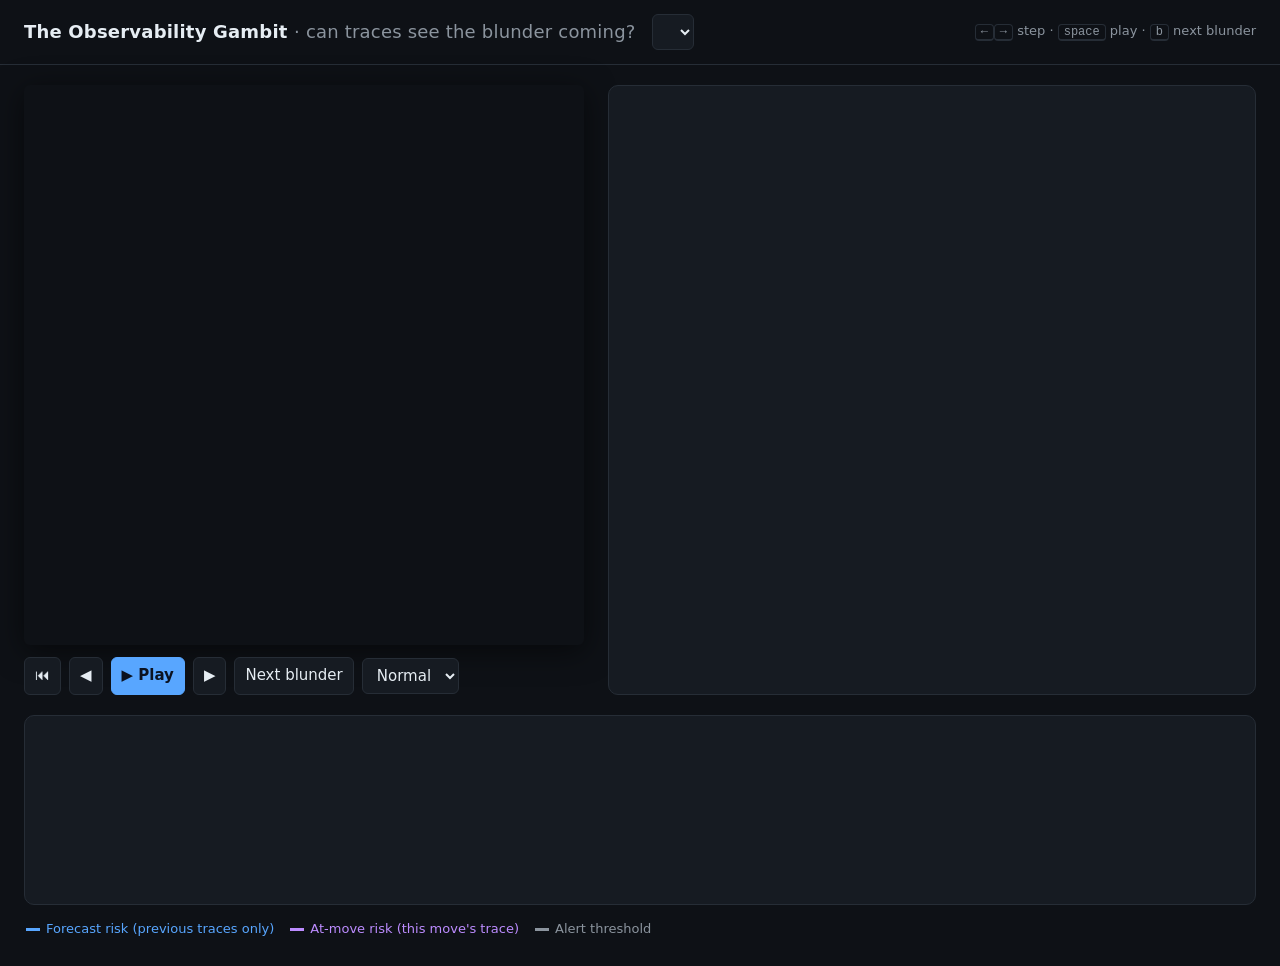
==== internal/web/static/index.html @ 802918f6 "The Observability Gambit: LLM chess agent with OpenTelemetry tracing Go agent instrumented with gen_" ====
<!doctype html>
<html lang="en">
<head>
<meta charset="utf-8">
<meta name="viewport" content="width=device-width, initial-scale=1">
<title>Observability Gambit</title>
<style>
  :root {
    --bg: #0e1116; --panel: #161b22; --line: #262d36; --text: #e6edf3; --muted: #8b949e;
    --light-sq: #d9d4c7; --dark-sq: #7a8b6f; --accent: #58a6ff;
    --best: #3fb950; --good: #8fbc8f; --inaccuracy: #e3b341; --mistake: #f0883e; --blunder: #f85149;
    --risk: #58a6ff; --risk2: #bc8cff;
  }
  * { box-sizing: border-box; }
  body { margin: 0; background: var(--bg); color: var(--text); font: 15px/1.45 ui-sans-serif, system-ui, -apple-system, "Segoe UI", sans-serif; }
  header { display: flex; align-items: center; gap: 16px; padding: 14px 24px; border-bottom: 1px solid var(--line); flex-wrap: wrap; }
  h1 { font-size: 18px; margin: 0; letter-spacing: .2px; }
  h1 span { color: var(--muted); font-weight: 400; }
  select, button { background: var(--panel); color: var(--text); border: 1px solid var(--line); border-radius: 6px; padding: 7px 10px; font: inherit; cursor: pointer; }
  button:hover, select:hover { border-color: var(--accent); }
  button.primary { background: var(--accent); color: #0b1220; border-color: var(--accent); font-weight: 600; }
  .badge { padding: 2px 8px; border-radius: 999px; font-size: 12px; font-weight: 600; text-transform: uppercase; letter-spacing: .5px; }
  .mock { background: #5a1e1e; color: #ffb3ad; }
  main { display: grid; grid-template-columns: minmax(280px, 560px) 1fr; gap: 24px; padding: 20px 24px; }
  @media (max-width: 900px) { main { grid-template-columns: 1fr; } }
  #board { display: grid; grid-template-columns: repeat(8, 1fr); aspect-ratio: 1; width: 100%; border-radius: 6px; overflow: hidden; box-shadow: 0 6px 30px #0008; }
  .sq { position: relative; display: flex; align-items: center; justify-content: center; font-size: min(5.6vw, 54px); user-select: none; }
  .sq.l { background: var(--light-sq); } .sq.d { background: var(--dark-sq); }
  .sq.last::after { content: ""; position: absolute; inset: 0; background: #f7e36a66; }
  .sq.best::before { content: ""; position: absolute; inset: 3px; border: 4px solid var(--best); border-radius: 4px; z-index: 2; }
  .sq.blunder::after { background: #f8514988; }
  .pc { position: relative; z-index: 1; line-height: 1; }
  .pc.w { color: #fff; text-shadow: 0 0 2px #000, 0 0 2px #000, 0 1px 3px #000c; }
  .pc.b { color: #111; text-shadow: 0 0 2px #fff6; }
  .coord { position: absolute; font-size: 11px; color: #0007; left: 3px; top: 1px; font-weight: 600; }
  .controls { display: flex; gap: 8px; margin-top: 12px; align-items: center; flex-wrap: wrap; }
  .controls .ply { color: var(--muted); margin-left: auto; font-variant-numeric: tabular-nums; }
  .panel { background: var(--panel); border: 1px solid var(--line); border-radius: 10px; padding: 18px; }
  .movehead { display: flex; align-items: baseline; gap: 12px; flex-wrap: wrap; }
  .san { font-size: 34px; font-weight: 700; }
  .who { color: var(--muted); }
  .cls { font-size: 13px; padding: 3px 10px; border-radius: 999px; font-weight: 700; text-transform: uppercase; color: #0b1220; }
  .meters { display: grid; grid-template-columns: 1fr 1fr; gap: 14px; margin: 16px 0; }
  .meter label { display: block; color: var(--muted); font-size: 12px; text-transform: uppercase; letter-spacing: .6px; margin-bottom: 6px; }
  .bar { position: relative; height: 12px; background: #0b0f14; border-radius: 6px; overflow: hidden; border: 1px solid var(--line); }
  .bar i { position: absolute; inset: 0 auto 0 0; background: var(--risk); transition: width .25s; }
  .bar b { position: absolute; top: -2px; bottom: -2px; width: 2px; background: var(--text); opacity: .7; }
  .meter .val { font-size: 22px; font-weight: 700; font-variant-numeric: tabular-nums; margin-top: 4px; }
  .meter.alert .val { color: var(--blunder); }
  .meter.alert .bar i { background: var(--blunder); }
  .chips { display: flex; flex-wrap: wrap; gap: 6px; margin: 8px 0 14px; }
  .chip { background: #0b0f14; border: 1px solid var(--line); border-radius: 6px; padding: 4px 8px; font-size: 13px; font-variant-numeric: tabular-nums; }
  .chip b { color: var(--muted); font-weight: 500; margin-right: 4px; }
  .chip.hot { border-color: var(--mistake); color: var(--mistake); }
  .reasoning { white-space: pre-wrap; background: #0b0f14; border: 1px solid var(--line); border-radius: 8px; padding: 10px 12px; max-height: 180px; overflow: auto; font: 13px/1.5 ui-monospace, SFMono-Regular, Menlo, monospace; color: #c9d1d9; }
  .incoming { margin-top: 14px; padding: 12px; border-radius: 8px; border: 1px dashed var(--line); }
  .incoming.alert { border-color: var(--blunder); background: #f851491a; }
  .muted { color: var(--muted); }
  section.timeline { padding: 0 24px 28px; }
  #tl { width: 100%; height: 190px; background: var(--panel); border: 1px solid var(--line); border-radius: 10px; }
  #tl text { fill: var(--muted); font-size: 11px; }
  .legend { display: flex; gap: 16px; color: var(--muted); font-size: 13px; margin: 8px 2px 0; flex-wrap: wrap; }
  .legend span::before { content: ""; display: inline-block; width: 14px; height: 3px; margin-right: 6px; vertical-align: middle; background: currentColor; }
  a.trace { color: var(--accent); text-decoration: none; font-weight: 600; }
  a.trace:hover { text-decoration: underline; }
  kbd { border: 1px solid var(--line); border-bottom-width: 2px; border-radius: 4px; padding: 0 5px; font-size: 12px; color: var(--muted); }
</style>
</head>
<body>
<header>
  <h1>The Observability Gambit <span>· can traces see the blunder coming?</span></h1>
  <select id="gamePick" aria-label="Game"></select>
  <span id="mockBadge" class="badge mock" hidden>Mock data · not a result</span>
  <span class="muted" style="margin-left:auto;font-size:13px"><kbd>←</kbd><kbd>→</kbd> step · <kbd>space</kbd> play · <kbd>b</kbd> next blunder</span>
</header>

<main>
  <div>
    <div id="board" aria-label="Chess board"></div>
    <div class="controls">
      <button id="first" title="Start">⏮</button>
      <button id="prev" title="Back">◀</button>
      <button id="play" class="primary" title="Play">▶ Play</button>
      <button id="next" title="Forward">▶</button>
      <button id="nextBlunder">Next blunder</button>
      <select id="speed" aria-label="Speed">
        <option value="1600">Slow</option><option value="900" selected>Normal</option><option value="350">Fast</option>
      </select>
      <span class="ply" id="plyLabel"></span>
    </div>
  </div>

  <div class="panel" id="panel"></div>
</main>

<section class="timeline">
  <svg id="tl" role="img" aria-label="Risk over the game"></svg>
  <div class="legend">
    <span style="color:var(--risk)">Forecast risk (previous traces only)</span>
    <span style="color:var(--risk2)">At-move risk (this move's trace)</span>
    <span style="color:var(--muted)">Alert threshold</span>
  </div>
</section>

<script>
const CLASS_COLOR = { best: "var(--best)", good: "var(--good)", inaccuracy: "var(--inaccuracy)", mistake: "var(--mistake)", blunder: "var(--blunder)" };
const GLYPH = { k: "♚", q: "♛", r: "♜", b: "♝", n: "♞", p: "♟" };
const $ = (s) => document.querySelector(s);
let cfg = {}, data = null, idx = 0, timer = null, flip = false;

function esc(s) { return String(s ?? "").replace(/[&<>"]/g, c => ({ "&": "&amp;", "<": "&lt;", ">": "&gt;", '"': "&quot;" }[c])); }

async function init() {
  cfg = await (await fetch("api/config")).json();
  if (cfg.mock) $("#mockBadge").hidden = false;
  const games = await (await fetch("api/games")).json();
  const pick = $("#gamePick");
  for (const g of games) {
    const o = document.createElement("option");
    o.value = g.game_id;
    const worst = g.worst_move ? ` · worst: ${g.worst_at}. ${g.worst_move}` : "";
    o.textContent = `${g.game_id} · ${g.model} as ${g.agent_color} · ${g.result}${worst}`;
    pick.appendChild(o);
  }
  pick.onchange = () => load(pick.value, 0);
  const q = new URLSearchParams(location.search);
  const start = q.get("game") || (games[0] && games[0].game_id);
  if (start) { pick.value = start; await load(start, Number(q.get("ply") || 0)); }
}

async function load(id, ply) {
  stop();
  data = await (await fetch("api/game?id=" + encodeURIComponent(id))).json();
  flip = data.game.agent_color === "black";
  idx = Math.min(ply, data.plies.length);
  render();
}

function fenAt(i) { return i === 0 ? data.start_fen : data.plies[i - 1].fen_after; }

function renderBoard() {
  const rows = fenAt(idx).split(" ")[0].split("/");
  const cur = idx > 0 ? data.plies[idx - 1] : null;
  const hl = cur ? [cur.uci.slice(0, 2), cur.uci.slice(2, 4)] : [];
  const isBlunder = cur && cur.agent && cur.agent.class === "blunder";
  // Show the engine's preferred move on the board when the agent went wrong.
  let bestSq = [];
  if (cur && cur.agent && ["mistake", "blunder"].includes(cur.agent.class) && cur.agent.best_move) {
    bestSq = sanTargets(cur.agent.best_move);
  }
  const html = [];
  for (let vr = 0; vr < 8; vr++) {
    const r = flip ? 7 - vr : vr;
    const cells = expand(rows[r]);
    for (let vf = 0; vf < 8; vf++) {
      const f = flip ? 7 - vf : vf;
      const sq = "abcdefgh"[f] + (8 - r);
      const c = cells[f];
      const cls = ["sq", (r + f) % 2 === 0 ? "l" : "d"];
      if (hl.includes(sq)) cls.push("last"), isBlunder && cls.push("blunder");
      if (bestSq.includes(sq)) cls.push("best");
      let inner = "";
      if (vf === 0) inner += `<span class="coord">${8 - r}</span>`;
      if (c !== ".") {
        const white = c === c.toUpperCase();
        inner += `<span class="pc ${white ? "w" : "b"}">${GLYPH[c.toLowerCase()]}︎</span>`;
      }
      html.push(`<div class="${cls.join(" ")}" title="${sq}">${inner}</div>`);
    }
  }
  $("#board").innerHTML = html.join("");
}

function expand(row) { let out = []; for (const ch of row) { if (/\d/.test(ch)) out.push(...".".repeat(+ch)); else out.push(ch); } return out; }
function sanTargets(san) { const m = san.match(/([a-h][1-8])(?!.*[a-h][1-8])/); return m ? [m[1]] : []; }

function riskMeter(label, name, val) {
  const m = cfg.models && cfg.models[name];
  if (val == null || !m) return `<div class="meter"><label>${label}</label><div class="muted">run <code>gambit analyze</code></div></div>`;
  const alert = val >= m.threshold;
  return `<div class="meter ${alert ? "alert" : ""}"><label>${label}</label>
    <div class="bar"><i style="width:${(val * 100).toFixed(1)}%"></i><b style="left:${(m.threshold * 100).toFixed(1)}%"></b></div>
    <div class="val">${(val * 100).toFixed(0)}%${alert ? " · alert" : ""}</div></div>`;
}

function traceLink(id) {
  if (!cfg.trace_url || !id) return "";
  return `<a class="trace" target="_blank" rel="noopener" href="${esc(cfg.trace_url.replace("{trace_id}", id))}">Open trace ↗</a>`;
}

function nextAgentPly(from) { for (let i = from; i < data.plies.length; i++) if (data.plies[i].by_agent) return data.plies[i]; return null; }

function renderPanel() {
  const p = $("#panel");
  const cur = idx > 0 ? data.plies[idx - 1] : null;
  const g = data.game;
  let html = "";
  if (!cur) {
    html += `<div class="movehead"><div class="san">Start</div><div class="who">${esc(g.model)} plays ${esc(g.agent_color)} vs Stockfish${g.opponent_elo ? " (" + g.opponent_elo + ")" : ""}</div></div>
             <p class="muted">Final result ${esc(g.result)} by ${esc(g.method)} after ${g.plies} plies · ${g.blunders} blunders, ${g.mistakes} mistakes.</p>`;
  } else if (cur.agent) {
    const a = cur.agent;
    html += `<div class="movehead"><div class="san">${a.move_number}${a.color === "black" ? "…" : "."} ${esc(a.san)}</div>
      <span class="cls" style="background:${CLASS_COLOR[a.class]}">${a.class}</span>
      <span class="who">agent · ${esc(a.model)}</span><span style="margin-left:auto">${traceLink(a.trace_id)}</span></div>`;
    if (["mistake", "blunder", "inaccuracy"].includes(a.class)) {
      html += `<p class="muted" style="margin:6px 0 0">Engine preferred <b style="color:var(--text)">${esc(a.best_move)}</b> · win chance dropped ${(a.win_chance_drop * 50).toFixed(0)} points · eval ${fmtCP(a.eval_before_cp)} → ${fmtCP(a.eval_after_cp)}</p>`;
    }
    html += `<div class="meters">${riskMeter("Forecast (before it was asked)", "forecast", a.risk && a.risk.forecast)}${riskMeter("At-move (before it was played)", "at_move", a.risk && a.risk.at_move)}</div>`;
    const chip = (k, v, hot) => `<span class="chip ${hot ? "hot" : ""}"><b>${k}</b>${v}</span>`;
    html += `<div class="chips">
      ${chip("latency", (a.latency_ms / 1000).toFixed(2) + "s")}
      ${chip("chat calls", a.chat_calls, a.chat_calls > 1)}
      ${chip("in tok", a.input_tokens)}${chip("out tok", a.output_tokens)}
      ${a.reasoning_tokens ? chip("reasoning tok", a.reasoning_tokens) : ""}
      ${chip("tool calls", a.tool_calls)}
      ${chip("illegal tries", a.illegal_attempts, a.illegal_attempts > 0)}
      ${a.finish_length ? chip("finish", "length", true) : ""}
      ${a.fallback ? chip("fallback", "random move", true) : ""}
      ${chip("legal moves", a.legal_move_count)}</div>`;
    if (a.reasoning) html += `<div class="reasoning">${esc(a.reasoning)}</div>`;
  } else {
    html += `<div class="movehead"><div class="san">${Math.ceil(cur.ply / 2)}${cur.ply % 2 === 0 ? "…" : "."} ${esc(cur.san)}</div><span class="who">Stockfish</span></div>`;
  }
  // The "before move 23" moment: risk for the agent's NEXT move, known now.
  const nxt = nextAgentPly(idx);
  if (nxt && nxt.agent && nxt.agent.risk && cfg.models && cfg.models.forecast) {
    const r = nxt.agent.risk.forecast, th = cfg.models.forecast.threshold, alert = r >= th;
    html += `<div class="incoming ${alert ? "alert" : ""}"><b>Incoming: agent's move ${nxt.agent.move_number}</b>
      <span class="muted"> · forecast from previous traces only</span>
      <div style="font-size:20px;font-weight:700;margin-top:4px;color:${alert ? "var(--blunder)" : "var(--text)"}">${(r * 100).toFixed(0)}% risk${alert ? " · warning before it is requested" : ""}</div></div>`;
  }
  p.innerHTML = html;
}

function fmtCP(cp) { if (Math.abs(cp) >= 9000) return (cp > 0 ? "+M" : "-M"); return (cp >= 0 ? "+" : "") + (cp / 100).toFixed(1); }

function renderTimeline() {
  const svg = $("#tl"), W = svg.clientWidth || 900, H = 190, L = 40, R = 14, T = 14, B = 44;
  svg.setAttribute("viewBox", `0 0 ${W} ${H}`);
  const ag = data.plies.filter(p => p.by_agent).map(p => p.agent);
  if (!ag.length) { svg.innerHTML = ""; return; }
  const maxN = Math.max(...ag.map(a => a.move_number), 2), minN = Math.min(...ag.map(a => a.move_number));
  const x = n => L + (W - L - R) * (n - minN) / Math.max(1, maxN - minN);
  const y = v => T + (H - T - B) * (1 - v);
  let s = "";
  for (const v of [0, .25, .5, .75, 1]) s += `<line x1="${L}" x2="${W - R}" y1="${y(v)}" y2="${y(v)}" stroke="var(--line)"/><text x="6" y="${y(v) + 4}">${v * 100}%</text>`;
  const line = (name, color, dash) => {
    if (!ag[0].risk || ag[0].risk[name] == null) return "";
    return `<polyline fill="none" stroke="${color}" stroke-width="2.2" ${dash ? 'stroke-dasharray="5 4"' : ""} points="${ag.map(a => x(a.move_number) + "," + y(a.risk[name])).join(" ")}"/>`;
  };
  if (cfg.models && cfg.models.forecast) s += `<line x1="${L}" x2="${W - R}" y1="${y(cfg.models.forecast.threshold)}" y2="${y(cfg.models.forecast.threshold)}" stroke="var(--muted)" stroke-dasharray="2 4"/>`;
  s += line("at_move", "var(--risk2)", true) + line("forecast", "var(--risk)", false);
  for (const a of ag) {
    const big = a.class === "blunder" || a.class === "mistake";
    s += `<circle cx="${x(a.move_number)}" cy="${H - B + 16}" r="${big ? 6 : 3.5}" fill="${CLASS_COLOR[a.class]}" style="cursor:pointer" data-ply="${a.ply}"><title>${a.move_number}. ${esc(a.san)} · ${a.class}</title></circle>`;
  }
  const step = Math.max(1, Math.ceil((maxN - minN) / 15));
  for (let n = minN; n <= maxN; n += step) s += `<text x="${x(n) - 6}" y="${H - 6}">${n}</text>`;
  const curPly = idx > 0 ? data.plies[idx - 1].ply : 0;
  const nearest = ag.filter(a => a.ply <= curPly).pop();
  if (nearest) s += `<line x1="${x(nearest.move_number)}" x2="${x(nearest.move_number)}" y1="${T}" y2="${H - B + 24}" stroke="var(--text)" stroke-width="1.5" opacity=".8"/>`;
  svg.innerHTML = s;
  svg.querySelectorAll("circle[data-ply]").forEach(c => c.onclick = () => { stop(); idx = +c.dataset.ply; render(); });
}

function render() {
  renderBoard(); renderPanel(); renderTimeline();
  $("#plyLabel").textContent = `ply ${idx} / ${data.plies.length}`;
  const u = new URL(location); u.searchParams.set("game", data.game.game_id); u.searchParams.set("ply", idx); history.replaceState(null, "", u);
}

function go(n) { idx = Math.max(0, Math.min(data.plies.length, n)); render(); }
function stop() { if (timer) clearInterval(timer); timer = null; $("#play").textContent = "▶ Play"; }
function play() {
  if (timer) return stop();
  $("#play").textContent = "⏸ Pause";
  timer = setInterval(() => {
    if (idx >= data.plies.length) return stop();
    go(idx + 1);
    const cur = data.plies[idx - 1];
    if (cur.agent && cur.agent.class === "blunder") stop(); // let the moment land
  }, +$("#speed").value);
}
function nextBlunder() {
  stop();
  for (let i = idx; i < data.plies.length; i++) {
    const a = data.plies[i].agent;
    if (a && a.class === "blunder") return go(i + 1);
  }
}

$("#first").onclick = () => { stop(); go(0); };
$("#prev").onclick = () => { stop(); go(idx - 1); };
$("#next").onclick = () => { stop(); go(idx + 1); };
$("#play").onclick = play;
$("#nextBlunder").onclick = nextBlunder;
window.addEventListener("resize", () => data && renderTimeline());
document.addEventListener("keydown", e => {
  if (e.target.tagName === "SELECT") return;
  if (e.key === "ArrowRight") { stop(); go(idx + 1); }
  else if (e.key === "ArrowLeft") { stop(); go(idx - 1); }
  else if (e.key === " ") { e.preventDefault(); play(); }
  else if (e.key === "b") nextBlunder();
});
init();
</script>
</body>
</html>
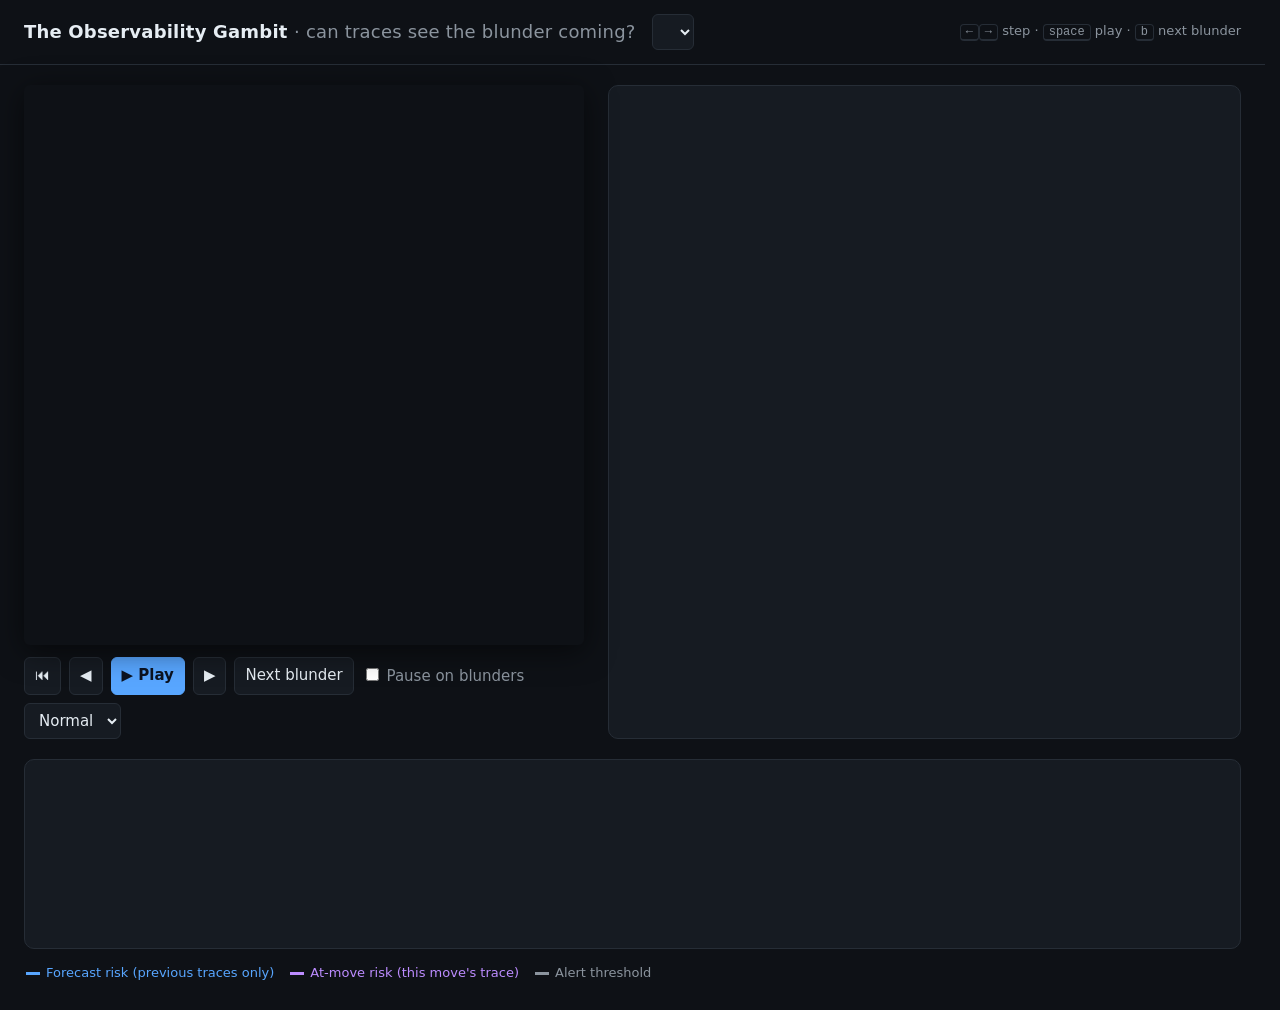
==== commit f9bc7e23: "Added the initial files" ====
--- a/internal/web/static/index.html
+++ b/internal/web/static/index.html
@@ -5,6 +5,7 @@
 <meta name="viewport" content="width=device-width, initial-scale=1">
 <title>Observability Gambit</title>
 <style>
+  html { scrollbar-gutter: stable; }
   :root {
     --bg: #0e1116; --panel: #161b22; --line: #262d36; --text: #e6edf3; --muted: #8b949e;
     --light-sq: #d9d4c7; --dark-sq: #7a8b6f; --accent: #58a6ff;
@@ -21,10 +22,10 @@
   button.primary { background: var(--accent); color: #0b1220; border-color: var(--accent); font-weight: 600; }
   .badge { padding: 2px 8px; border-radius: 999px; font-size: 12px; font-weight: 600; text-transform: uppercase; letter-spacing: .5px; }
   .mock { background: #5a1e1e; color: #ffb3ad; }
-  main { display: grid; grid-template-columns: minmax(280px, 560px) 1fr; gap: 24px; padding: 20px 24px; }
-  @media (max-width: 900px) { main { grid-template-columns: 1fr; } }
-  #board { display: grid; grid-template-columns: repeat(8, 1fr); aspect-ratio: 1; width: 100%; border-radius: 6px; overflow: hidden; box-shadow: 0 6px 30px #0008; }
-  .sq { position: relative; display: flex; align-items: center; justify-content: center; font-size: min(5.6vw, 54px); user-select: none; }
+  main { display: grid; grid-template-columns: min(560px, 100%) minmax(0, 1fr); gap: 24px; padding: 20px 24px; }
+  @media (max-width: 900px) { main { grid-template-columns: minmax(0, 1fr); } }
+  #board { display: grid; grid-template-columns: repeat(8, minmax(0, 1fr)); grid-template-rows: repeat(8, minmax(0, 1fr)); aspect-ratio: 1; width: 100%; container-type: inline-size; border-radius: 6px; overflow: hidden; box-shadow: 0 6px 30px #0008; }
+  .sq { position: relative; display: flex; align-items: center; justify-content: center; font-size: 9.5cqw; user-select: none; }
   .sq.l { background: var(--light-sq); } .sq.d { background: var(--dark-sq); }
   .sq.last::after { content: ""; position: absolute; inset: 0; background: #f7e36a66; }
   .sq.best::before { content: ""; position: absolute; inset: 3px; border: 4px solid var(--best); border-radius: 4px; z-index: 2; }
@@ -35,7 +36,7 @@
   .coord { position: absolute; font-size: 11px; color: #0007; left: 3px; top: 1px; font-weight: 600; }
   .controls { display: flex; gap: 8px; margin-top: 12px; align-items: center; flex-wrap: wrap; }
   .controls .ply { color: var(--muted); margin-left: auto; font-variant-numeric: tabular-nums; }
-  .panel { background: var(--panel); border: 1px solid var(--line); border-radius: 10px; padding: 18px; }
+  .panel { background: var(--panel); border: 1px solid var(--line); border-radius: 10px; padding: 18px; min-width: 0; overflow-wrap: anywhere; }
   .movehead { display: flex; align-items: baseline; gap: 12px; flex-wrap: wrap; }
   .san { font-size: 34px; font-weight: 700; }
   .who { color: var(--muted); }
@@ -52,7 +53,7 @@
   .chip { background: #0b0f14; border: 1px solid var(--line); border-radius: 6px; padding: 4px 8px; font-size: 13px; font-variant-numeric: tabular-nums; }
   .chip b { color: var(--muted); font-weight: 500; margin-right: 4px; }
   .chip.hot { border-color: var(--mistake); color: var(--mistake); }
-  .reasoning { white-space: pre-wrap; background: #0b0f14; border: 1px solid var(--line); border-radius: 8px; padding: 10px 12px; max-height: 180px; overflow: auto; font: 13px/1.5 ui-monospace, SFMono-Regular, Menlo, monospace; color: #c9d1d9; }
+  .reasoning { white-space: pre-wrap; overflow-wrap: anywhere; background: #0b0f14; border: 1px solid var(--line); border-radius: 8px; padding: 10px 12px; max-height: 180px; overflow: auto; font: 13px/1.5 ui-monospace, SFMono-Regular, Menlo, monospace; color: #c9d1d9; }
   .incoming { margin-top: 14px; padding: 12px; border-radius: 8px; border: 1px dashed var(--line); }
   .incoming.alert { border-color: var(--blunder); background: #f851491a; }
   .muted { color: var(--muted); }
@@ -83,6 +84,7 @@
       <button id="play" class="primary" title="Play">▶ Play</button>
       <button id="next" title="Forward">▶</button>
       <button id="nextBlunder">Next blunder</button>
+      <label class="muted"><input type="checkbox" id="pauseOnBlunder"> Pause on blunders</label>
       <select id="speed" aria-label="Speed">
         <option value="1600">Slow</option><option value="900" selected>Normal</option><option value="350">Fast</option>
       </select>
@@ -279,7 +281,7 @@
     if (idx >= data.plies.length) return stop();
     go(idx + 1);
     const cur = data.plies[idx - 1];
-    if (cur.agent && cur.agent.class === "blunder") stop(); // let the moment land
+    if ($("#pauseOnBlunder").checked && cur.agent && cur.agent.class === "blunder") stop();
   }, +$("#speed").value);
 }
 function nextBlunder() {
@@ -295,6 +297,8 @@
 $("#next").onclick = () => { stop(); go(idx + 1); };
 $("#play").onclick = play;
 $("#nextBlunder").onclick = nextBlunder;
+document.querySelectorAll("button").forEach(b => b.addEventListener("click", () => b.blur()));
+$("#speed").onchange = () => { if (timer) { stop(); play(); } };
 window.addEventListener("resize", () => data && renderTimeline());
 document.addEventListener("keydown", e => {
   if (e.target.tagName === "SELECT") return;
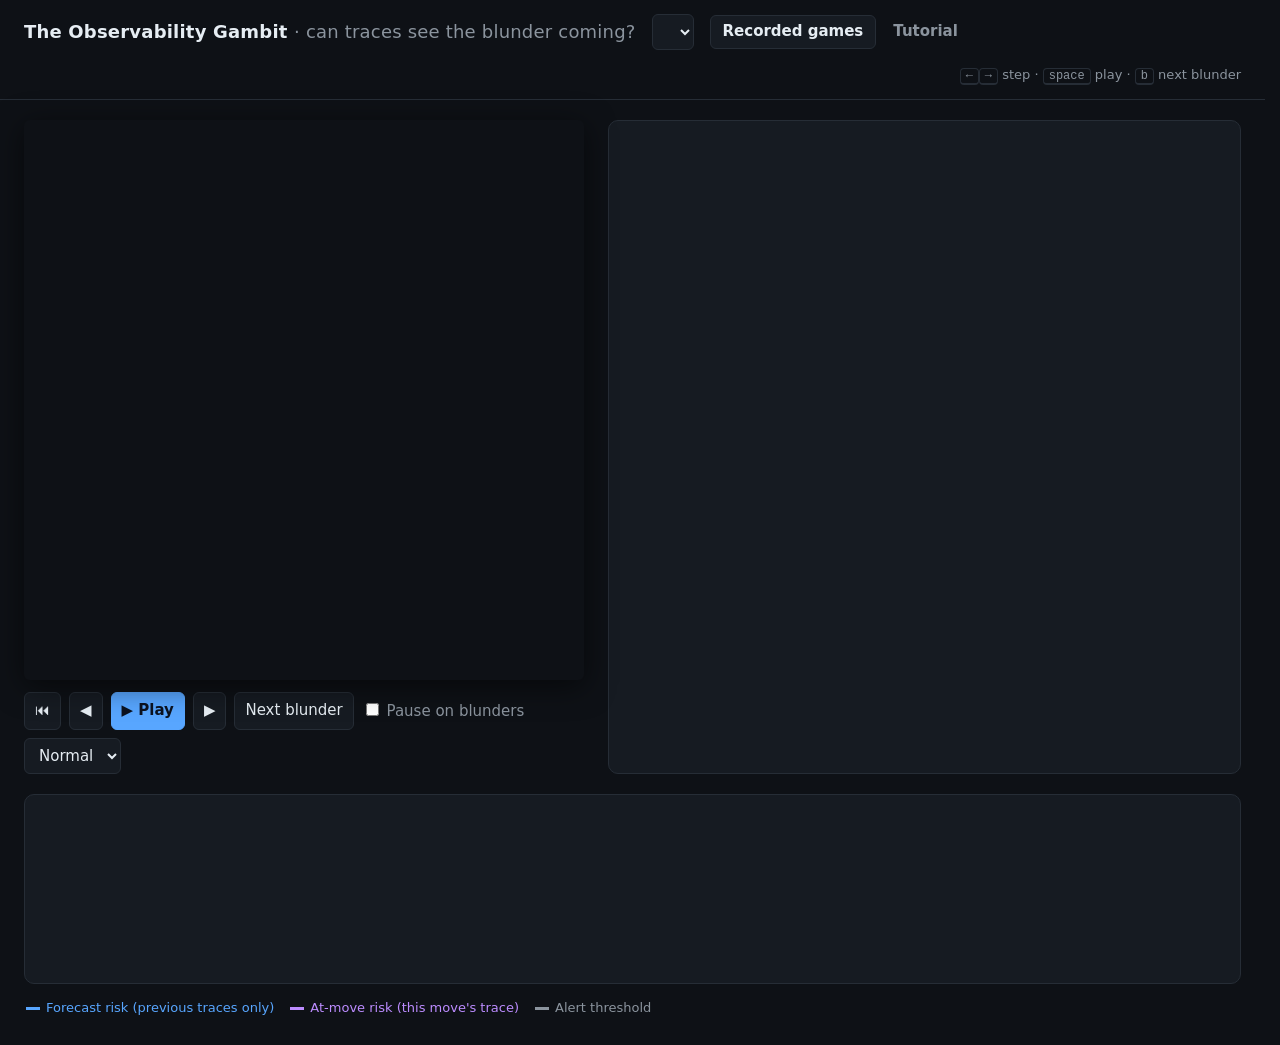
==== commit 42b40cd4: "Add a Tutorial tab: guided walkthrough on a bundled sample game A new tutorial.html in the stage UI," ====
--- a/internal/web/static/index.html
+++ b/internal/web/static/index.html
@@ -17,6 +17,10 @@
   header { display: flex; align-items: center; gap: 16px; padding: 14px 24px; border-bottom: 1px solid var(--line); flex-wrap: wrap; }
   h1 { font-size: 18px; margin: 0; letter-spacing: .2px; }
   h1 span { color: var(--muted); font-weight: 400; }
+  nav.tabs { display: flex; gap: 4px; flex-wrap: wrap; }
+  nav.tabs a { color: var(--muted); text-decoration: none; font-weight: 600; padding: 5px 12px; border-radius: 6px; border: 1px solid transparent; }
+  nav.tabs a:hover { color: var(--text); border-color: var(--line); }
+  nav.tabs a[aria-current="page"] { color: var(--text); background: var(--panel); border-color: var(--line); }
   select, button { background: var(--panel); color: var(--text); border: 1px solid var(--line); border-radius: 6px; padding: 7px 10px; font: inherit; cursor: pointer; }
   button:hover, select:hover { border-color: var(--accent); }
   button.primary { background: var(--accent); color: #0b1220; border-color: var(--accent); font-weight: 600; }
@@ -34,6 +38,7 @@
   .pc.w { color: #fff; text-shadow: 0 0 2px #000, 0 0 2px #000, 0 1px 3px #000c; }
   .pc.b { color: #111; text-shadow: 0 0 2px #fff6; }
   .coord { position: absolute; font-size: 11px; color: #0007; left: 3px; top: 1px; font-weight: 600; }
+  .coord.file { left: auto; top: auto; right: 3px; bottom: 1px; }
   .controls { display: flex; gap: 8px; margin-top: 12px; align-items: center; flex-wrap: wrap; }
   .controls .ply { color: var(--muted); margin-left: auto; font-variant-numeric: tabular-nums; }
   .panel { background: var(--panel); border: 1px solid var(--line); border-radius: 10px; padding: 18px; min-width: 0; overflow-wrap: anywhere; }
@@ -72,6 +77,11 @@
   <h1>The Observability Gambit <span>· can traces see the blunder coming?</span></h1>
   <select id="gamePick" aria-label="Game"></select>
   <span id="mockBadge" class="badge mock" hidden>Mock data · not a result</span>
+  <nav class="tabs" aria-label="Views">
+    <a href="index.html" aria-current="page">Recorded games</a>
+    <a href="live.html" id="liveTab" hidden>Play the agent</a>
+    <a href="tutorial.html">Tutorial</a>
+  </nav>
   <span class="muted" style="margin-left:auto;font-size:13px"><kbd>←</kbd><kbd>→</kbd> step · <kbd>space</kbd> play · <kbd>b</kbd> next blunder</span>
 </header>
 
@@ -115,13 +125,14 @@
 async function init() {
   cfg = await (await fetch("api/config")).json();
   if (cfg.mock) $("#mockBadge").hidden = false;
+  if (cfg.live) $("#liveTab").hidden = false;
   const games = await (await fetch("api/games")).json();
   const pick = $("#gamePick");
   for (const g of games) {
     const o = document.createElement("option");
     o.value = g.game_id;
     const worst = g.worst_move ? ` · worst: ${g.worst_at}. ${g.worst_move}` : "";
-    o.textContent = `${g.game_id} · ${g.model} as ${g.agent_color} · ${g.result}${worst}`;
+    o.textContent = `${g.game_id} · ${g.model} as ${g.agent_color}${g.mode === "human" ? " vs a human" : ""} · ${g.result}${worst}`;
     pick.appendChild(o);
   }
   pick.onchange = () => load(pick.value, 0);
@@ -163,6 +174,7 @@
       if (bestSq.includes(sq)) cls.push("best");
       let inner = "";
       if (vf === 0) inner += `<span class="coord">${8 - r}</span>`;
+      if (vr === 7) inner += `<span class="coord file">${"abcdefgh"[f]}</span>`;
       if (c !== ".") {
         const white = c === c.toUpperCase();
         inner += `<span class="pc ${white ? "w" : "b"}">${GLYPH[c.toLowerCase()]}︎</span>`;
@@ -198,7 +210,7 @@
   const g = data.game;
   let html = "";
   if (!cur) {
-    html += `<div class="movehead"><div class="san">Start</div><div class="who">${esc(g.model)} plays ${esc(g.agent_color)} vs Stockfish${g.opponent_elo ? " (" + g.opponent_elo + ")" : ""}</div></div>
+    html += `<div class="movehead"><div class="san">Start</div><div class="who">${esc(g.model)} plays ${esc(g.agent_color)} vs ${g.mode === "human" ? "a human" : "Stockfish" + (g.opponent_elo ? " (" + g.opponent_elo + ")" : "")}</div></div>
              <p class="muted">Final result ${esc(g.result)} by ${esc(g.method)} after ${g.plies} plies · ${g.blunders} blunders, ${g.mistakes} mistakes.</p>`;
   } else if (cur.agent) {
     const a = cur.agent;
@@ -218,11 +230,12 @@
       ${chip("tool calls", a.tool_calls)}
       ${chip("illegal tries", a.illegal_attempts, a.illegal_attempts > 0)}
       ${a.finish_length ? chip("finish", "length", true) : ""}
+      ${a.timed_out ? chip("timed out", "yes", true) : ""}
       ${a.fallback ? chip("fallback", "random move", true) : ""}
       ${chip("legal moves", a.legal_move_count)}</div>`;
     if (a.reasoning) html += `<div class="reasoning">${esc(a.reasoning)}</div>`;
   } else {
-    html += `<div class="movehead"><div class="san">${Math.ceil(cur.ply / 2)}${cur.ply % 2 === 0 ? "…" : "."} ${esc(cur.san)}</div><span class="who">Stockfish</span></div>`;
+    html += `<div class="movehead"><div class="san">${Math.ceil(cur.ply / 2)}${cur.ply % 2 === 0 ? "…" : "."} ${esc(cur.san)}</div><span class="who">${data.game.mode === "human" ? "Human" : "Stockfish"}</span></div>`;
   }
   // The "before move 23" moment: risk for the agent's NEXT move, known now.
   const nxt = nextAgentPly(idx);
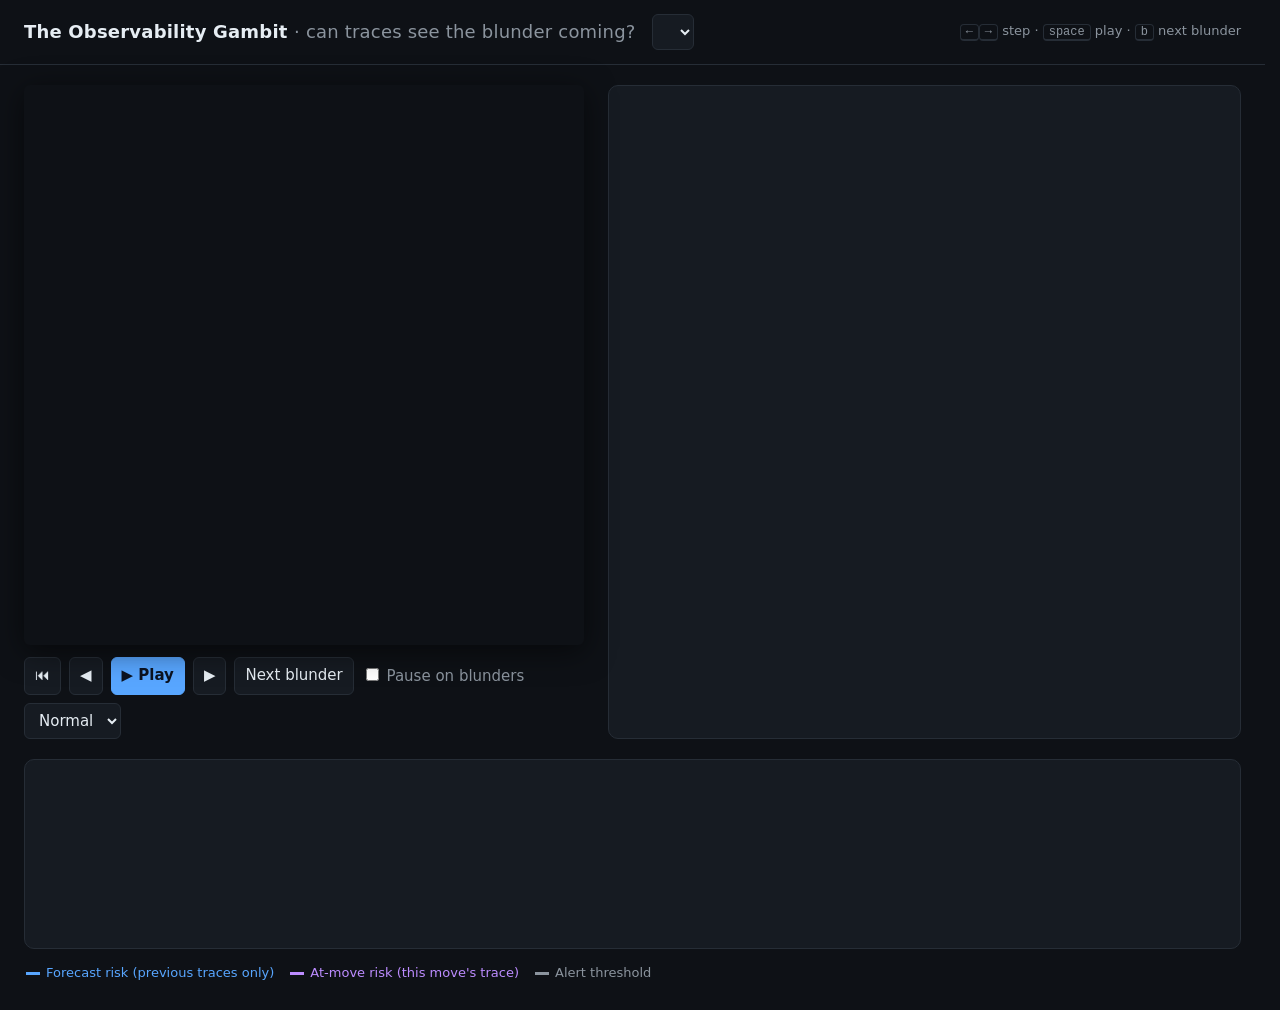
==== commit 88d6765a: "no-mistakes(review): Use per-move trace link time windows; raise Tempo retention" ====
--- a/internal/web/static/index.html
+++ b/internal/web/static/index.html
@@ -17,10 +17,6 @@
   header { display: flex; align-items: center; gap: 16px; padding: 14px 24px; border-bottom: 1px solid var(--line); flex-wrap: wrap; }
   h1 { font-size: 18px; margin: 0; letter-spacing: .2px; }
   h1 span { color: var(--muted); font-weight: 400; }
-  nav.tabs { display: flex; gap: 4px; flex-wrap: wrap; }
-  nav.tabs a { color: var(--muted); text-decoration: none; font-weight: 600; padding: 5px 12px; border-radius: 6px; border: 1px solid transparent; }
-  nav.tabs a:hover { color: var(--text); border-color: var(--line); }
-  nav.tabs a[aria-current="page"] { color: var(--text); background: var(--panel); border-color: var(--line); }
   select, button { background: var(--panel); color: var(--text); border: 1px solid var(--line); border-radius: 6px; padding: 7px 10px; font: inherit; cursor: pointer; }
   button:hover, select:hover { border-color: var(--accent); }
   button.primary { background: var(--accent); color: #0b1220; border-color: var(--accent); font-weight: 600; }
@@ -77,11 +73,7 @@
   <h1>The Observability Gambit <span>· can traces see the blunder coming?</span></h1>
   <select id="gamePick" aria-label="Game"></select>
   <span id="mockBadge" class="badge mock" hidden>Mock data · not a result</span>
-  <nav class="tabs" aria-label="Views">
-    <a href="index.html" aria-current="page">Recorded games</a>
-    <a href="live.html" id="liveTab" hidden>Play the agent</a>
-    <a href="tutorial.html">Tutorial</a>
-  </nav>
+  <a id="liveLink" href="live.html" hidden style="color:var(--accent);text-decoration:none;font-weight:600">Play the agent ▸</a>
   <span class="muted" style="margin-left:auto;font-size:13px"><kbd>←</kbd><kbd>→</kbd> step · <kbd>space</kbd> play · <kbd>b</kbd> next blunder</span>
 </header>
 
@@ -125,7 +117,7 @@
 async function init() {
   cfg = await (await fetch("api/config")).json();
   if (cfg.mock) $("#mockBadge").hidden = false;
-  if (cfg.live) $("#liveTab").hidden = false;
+  if (cfg.live) $("#liveLink").hidden = false;
   const games = await (await fetch("api/games")).json();
   const pick = $("#gamePick");
   for (const g of games) {
@@ -197,9 +189,14 @@
     <div class="val">${(val * 100).toFixed(0)}%${alert ? " · alert" : ""}</div></div>`;
 }
 
+function traceHref(id, atMs) {
+  const at = Number.isFinite(atMs) ? atMs : Date.now();
+  return cfg.trace_url.replace("{trace_id}", id).replace("{from}", at - 3600e3).replace("{to}", at + 3 * 3600e3);
+}
+
 function traceLink(id) {
   if (!cfg.trace_url || !id) return "";
-  return `<a class="trace" target="_blank" rel="noopener" href="${esc(cfg.trace_url.replace("{trace_id}", id))}">Open trace ↗</a>`;
+  return `<a class="trace" target="_blank" rel="noopener" href="${esc(traceHref(id, Date.parse(data.game.started_at)))}">Open trace ↗</a>`;
 }
 
 function nextAgentPly(from) { for (let i = from; i < data.plies.length; i++) if (data.plies[i].by_agent) return data.plies[i]; return null; }
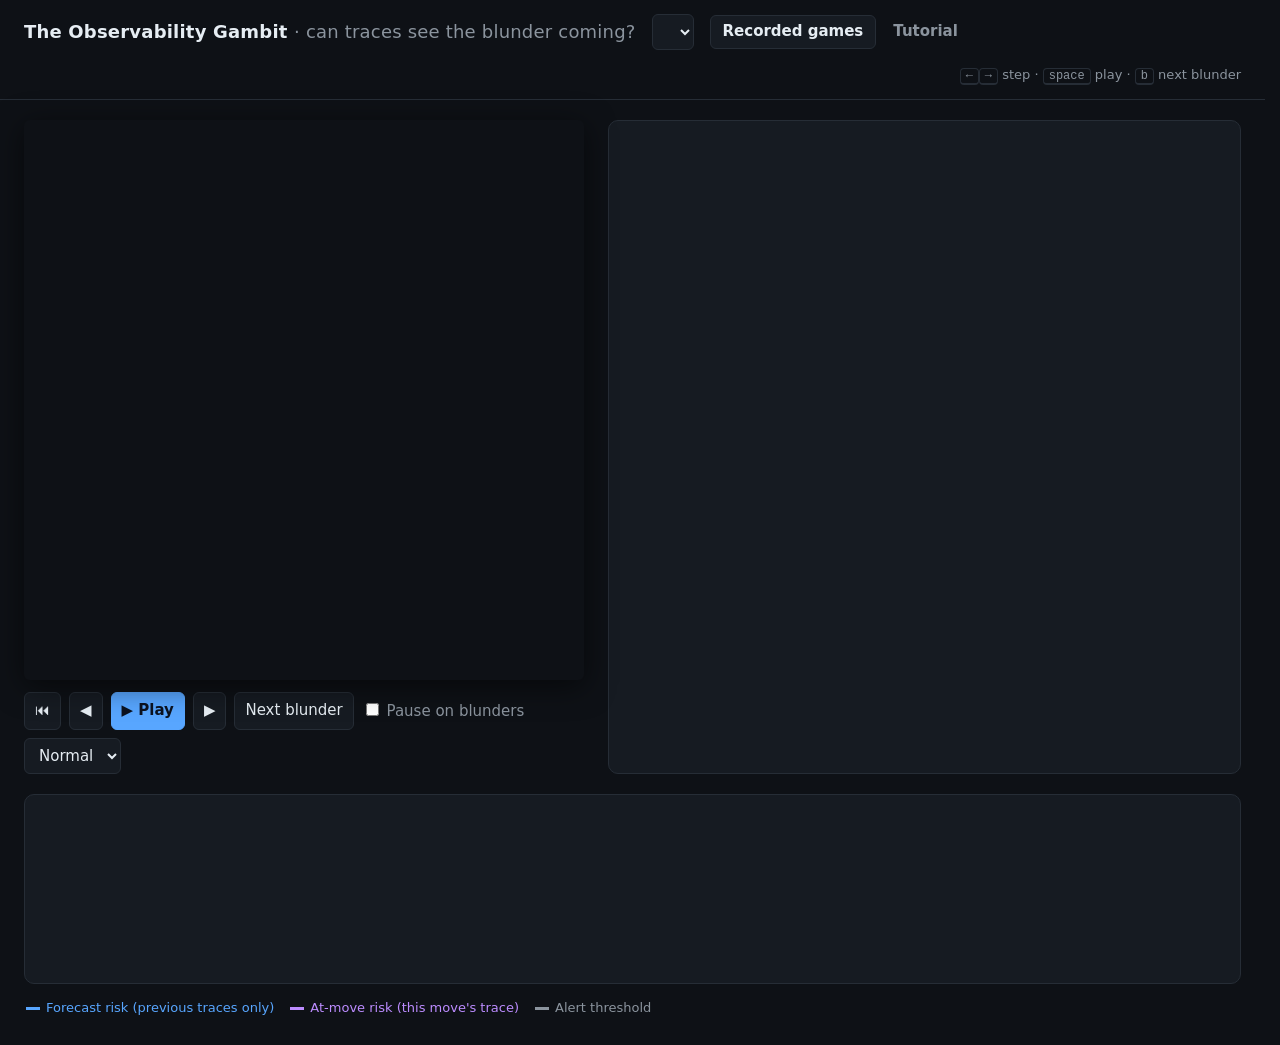
==== commit aa49a8ab: "feat(web): add Tutorial tab with guided walkthrough (#9) * Add a Tutorial tab: guided walkthrough on" ====
--- a/internal/web/static/index.html
+++ b/internal/web/static/index.html
@@ -17,6 +17,10 @@
   header { display: flex; align-items: center; gap: 16px; padding: 14px 24px; border-bottom: 1px solid var(--line); flex-wrap: wrap; }
   h1 { font-size: 18px; margin: 0; letter-spacing: .2px; }
   h1 span { color: var(--muted); font-weight: 400; }
+  nav.tabs { display: flex; gap: 4px; flex-wrap: wrap; }
+  nav.tabs a { color: var(--muted); text-decoration: none; font-weight: 600; padding: 5px 12px; border-radius: 6px; border: 1px solid transparent; }
+  nav.tabs a:hover { color: var(--text); border-color: var(--line); }
+  nav.tabs a[aria-current="page"] { color: var(--text); background: var(--panel); border-color: var(--line); }
   select, button { background: var(--panel); color: var(--text); border: 1px solid var(--line); border-radius: 6px; padding: 7px 10px; font: inherit; cursor: pointer; }
   button:hover, select:hover { border-color: var(--accent); }
   button.primary { background: var(--accent); color: #0b1220; border-color: var(--accent); font-weight: 600; }
@@ -73,7 +77,11 @@
   <h1>The Observability Gambit <span>· can traces see the blunder coming?</span></h1>
   <select id="gamePick" aria-label="Game"></select>
   <span id="mockBadge" class="badge mock" hidden>Mock data · not a result</span>
-  <a id="liveLink" href="live.html" hidden style="color:var(--accent);text-decoration:none;font-weight:600">Play the agent ▸</a>
+  <nav class="tabs" aria-label="Views">
+    <a href="index.html" aria-current="page">Recorded games</a>
+    <a href="live.html" id="liveTab" hidden>Play the agent</a>
+    <a href="tutorial.html">Tutorial</a>
+  </nav>
   <span class="muted" style="margin-left:auto;font-size:13px"><kbd>←</kbd><kbd>→</kbd> step · <kbd>space</kbd> play · <kbd>b</kbd> next blunder</span>
 </header>
 
@@ -117,7 +125,7 @@
 async function init() {
   cfg = await (await fetch("api/config")).json();
   if (cfg.mock) $("#mockBadge").hidden = false;
-  if (cfg.live) $("#liveLink").hidden = false;
+  if (cfg.live) $("#liveTab").hidden = false;
   const games = await (await fetch("api/games")).json();
   const pick = $("#gamePick");
   for (const g of games) {
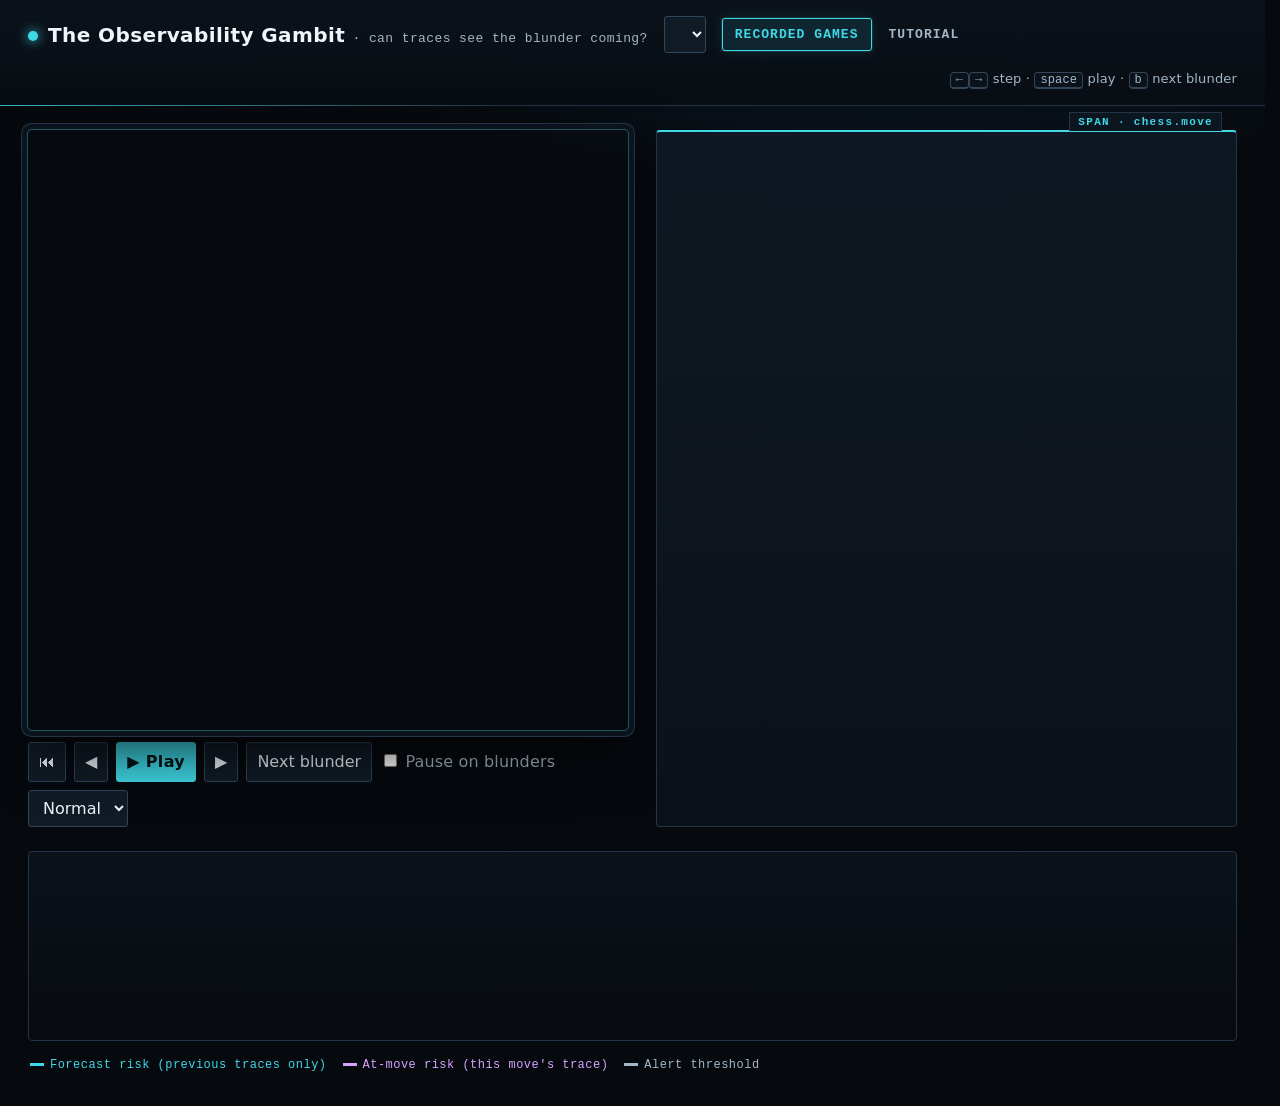
==== commit a0cca516: "feat(web): Trace pieces and Control room look Replace the Unicode glyph pieces with bundled SVG Trac" ====
--- a/internal/web/static/index.html
+++ b/internal/web/static/index.html
@@ -34,9 +34,6 @@
   .sq.last::after { content: ""; position: absolute; inset: 0; background: #f7e36a66; }
   .sq.best::before { content: ""; position: absolute; inset: 3px; border: 4px solid var(--best); border-radius: 4px; z-index: 2; }
   .sq.blunder::after { background: #f8514988; }
-  .pc { position: relative; z-index: 1; line-height: 1; }
-  .pc.w { color: #fff; text-shadow: 0 0 2px #000, 0 0 2px #000, 0 1px 3px #000c; }
-  .pc.b { color: #111; text-shadow: 0 0 2px #fff6; }
   .coord { position: absolute; font-size: 11px; color: #0007; left: 3px; top: 1px; font-weight: 600; }
   .coord.file { left: auto; top: auto; right: 3px; bottom: 1px; }
   .controls { display: flex; gap: 8px; margin-top: 12px; align-items: center; flex-wrap: wrap; }
@@ -71,6 +68,8 @@
   a.trace:hover { text-decoration: underline; }
   kbd { border: 1px solid var(--line); border-bottom-width: 2px; border-radius: 4px; padding: 0 5px; font-size: 12px; color: var(--muted); }
 </style>
+<link rel="stylesheet" href="og.css">
+<script src="og.js"></script>
 </head>
 <body>
 <header>
@@ -116,7 +115,6 @@
 
 <script>
 const CLASS_COLOR = { best: "var(--best)", good: "var(--good)", inaccuracy: "var(--inaccuracy)", mistake: "var(--mistake)", blunder: "var(--blunder)" };
-const GLYPH = { k: "♚", q: "♛", r: "♜", b: "♝", n: "♞", p: "♟" };
 const $ = (s) => document.querySelector(s);
 let cfg = {}, data = null, idx = 0, timer = null, flip = false;
 
@@ -156,6 +154,7 @@
   const cur = idx > 0 ? data.plies[idx - 1] : null;
   const hl = cur ? [cur.uci.slice(0, 2), cur.uci.slice(2, 4)] : [];
   const isBlunder = cur && cur.agent && cur.agent.class === "blunder";
+  const checkSq = cur ? OG.checkSquare(fenAt(idx), cur.san) : null;
   // Show the engine's preferred move on the board when the agent went wrong.
   let bestSq = [];
   if (cur && cur.agent && ["mistake", "blunder"].includes(cur.agent.class) && cur.agent.best_move) {
@@ -170,16 +169,18 @@
       const sq = "abcdefgh"[f] + (8 - r);
       const c = cells[f];
       const cls = ["sq", (r + f) % 2 === 0 ? "l" : "d"];
-      if (hl.includes(sq)) cls.push("last"), isBlunder && cls.push("blunder");
+      if (hl.includes(sq)) cls.push("last");
+      if (isBlunder && sq === cur.uci.slice(2, 4)) cls.push("blunder");
+      if (sq === checkSq) cls.push("check");
       if (bestSq.includes(sq)) cls.push("best");
       let inner = "";
       if (vf === 0) inner += `<span class="coord">${8 - r}</span>`;
       if (vr === 7) inner += `<span class="coord file">${"abcdefgh"[f]}</span>`;
-      if (c !== ".") {
-        const white = c === c.toUpperCase();
-        inner += `<span class="pc ${white ? "w" : "b"}">${GLYPH[c.toLowerCase()]}︎</span>`;
-      }
-      html.push(`<div class="${cls.join(" ")}" title="${sq}">${inner}</div>`);
+      if (c !== ".") inner += OG.pc(c);
+      if (cls.includes("blunder")) inner += OG.tag("BLUNDER", "bot");
+      if (cls.includes("check")) inner += OG.tag("CHECK", "top");
+      const name = c === "." ? sq : `${OG.label(c)} on ${sq}`;
+      html.push(`<div class="${cls.join(" ")}" title="${name}" aria-label="${name}">${inner}</div>`);
     }
   }
   $("#board").innerHTML = html.join("");
@@ -220,7 +221,7 @@
   } else if (cur.agent) {
     const a = cur.agent;
     html += `<div class="movehead"><div class="san">${a.move_number}${a.color === "black" ? "…" : "."} ${esc(a.san)}</div>
-      <span class="cls" style="background:${CLASS_COLOR[a.class]}">${a.class}</span>
+      <span class="cls" data-g="${a.class}" style="background:${CLASS_COLOR[a.class]}">${a.class}</span>
       <span class="who">agent · ${esc(a.model)}</span><span style="margin-left:auto">${traceLink(a.trace_id)}</span></div>`;
     if (["mistake", "blunder", "inaccuracy"].includes(a.class)) {
       html += `<p class="muted" style="margin:6px 0 0">Engine preferred <b style="color:var(--text)">${esc(a.best_move)}</b> · win chance dropped ${(a.win_chance_drop * 50).toFixed(0)} points · eval ${fmtCP(a.eval_before_cp)} → ${fmtCP(a.eval_after_cp)}</p>`;
@@ -273,7 +274,12 @@
   s += line("at_move", "var(--risk2)", true) + line("forecast", "var(--risk)", false);
   for (const a of ag) {
     const big = a.class === "blunder" || a.class === "mistake";
-    s += `<circle cx="${x(a.move_number)}" cy="${H - B + 16}" r="${big ? 6 : 3.5}" fill="${CLASS_COLOR[a.class]}" style="cursor:pointer" data-ply="${a.ply}"><title>${a.move_number}. ${esc(a.san)} · ${a.class}</title></circle>`;
+    // Shape as well as colour: blunder = diamond, mistake = triangle, the rest = dots.
+    const cx = x(a.move_number), cy = H - B + 16, r = big ? 7 : 3.5, at = `fill="${CLASS_COLOR[a.class]}" style="cursor:pointer" data-ply="${a.ply}"`;
+    const title = `<title>${a.move_number}. ${esc(a.san)} · ${a.class}</title>`;
+    s += a.class === "blunder" ? `<polygon points="${cx},${cy - r - 1} ${cx + r + 1},${cy} ${cx},${cy + r + 1} ${cx - r - 1},${cy}" ${at}>${title}</polygon>`
+      : a.class === "mistake" ? `<polygon points="${cx},${cy - r} ${cx + r},${cy + r * .8} ${cx - r},${cy + r * .8}" ${at}>${title}</polygon>`
+      : `<circle cx="${cx}" cy="${cy}" r="${r}" ${at}>${title}</circle>`;
   }
   const step = Math.max(1, Math.ceil((maxN - minN) / 15));
   for (let n = minN; n <= maxN; n += step) s += `<text x="${x(n) - 6}" y="${H - 6}">${n}</text>`;
--- a/internal/web/static/og.css
+++ b/internal/web/static/og.css
@@ -0,0 +1,139 @@
+/* Control room look + Trace pieces: shared by index.html, live.html and tutorial.html.
+   Loaded after each page's own <style>, so it sets the palette (CSS variables) and the look.
+   Dark slate, cyan accent, monospace numerals, glow on alerts. Colour is never the only signal:
+   grade pills carry a shape, blunder and check carry a word on the square. */
+/* Direction A · "Control room": dark instrument-panel look for a projector.
+   Colour-blind-safe (Okabe-Ito) grades, redundant shape cues, big tabular numerals. */
+:root {
+  --bg: #060a0f; --panel: #0d141c; --panel2: #111b26; --line: #243444; --text: #eef5fb; --muted: #a4b6c6;
+  --light-sq: #c9d6dc; --dark-sq: #5f8092; --accent: #3fd8e6; --accent-ink: #031418;
+  --best: #2fd6a0; --good: #6cc6f2; --inaccuracy: #f3e24b; --mistake: #f5a623; --blunder: #ff6b3d;
+  --risk: #3fd8e6; --risk2: #d6a2ff;
+  --ui: "Inter", ui-sans-serif, system-ui, -apple-system, "Segoe UI", "Hiragino Sans", "Hiragino Kaku Gothic ProN", "Yu Gothic UI", "Meiryo", "Noto Sans JP", sans-serif;
+  --mono: "JetBrains Mono", "SF Mono", ui-monospace, Menlo, Consolas, "Noto Sans Mono CJK JP", "Osaka-Mono", monospace;
+}
+html { background: var(--bg); }
+body { font: 16px/1.5 var(--ui); font-feature-settings: "palt"; letter-spacing: .01em;
+  background: radial-gradient(1200px 500px at 70% -10%, #0f2230 0%, transparent 60%), var(--bg); }
+code, kbd, .reasoning, .tree, .traceid { font-family: var(--mono) !important; }
+
+header { padding: 16px 28px; border-bottom: 1px solid var(--line); background: linear-gradient(#0b121a, #080d13); position: relative; }
+header::after { content: ""; position: absolute; left: 0; right: 0; bottom: -1px; height: 1px; background: linear-gradient(90deg, var(--accent), transparent 40%); opacity: .8; }
+h1 { font-size: 20px; font-weight: 700; letter-spacing: .02em; }
+h1::before { content: ""; display: inline-block; width: 10px; height: 10px; border-radius: 50%; background: var(--accent); margin-right: 10px; box-shadow: 0 0 12px var(--accent); vertical-align: 1px; }
+h1 span { font-family: var(--mono); font-size: 13px; color: var(--muted); }
+nav.tabs a { font-family: var(--mono); font-size: 13px; text-transform: uppercase; letter-spacing: .08em; border-radius: 3px; padding: 6px 12px; }
+nav.tabs a[aria-current="page"] { background: #0f2631; border-color: var(--accent); color: var(--accent); box-shadow: 0 0 0 1px #3fd8e622, 0 0 14px #3fd8e622; }
+.badge { border-radius: 3px; font-family: var(--mono); letter-spacing: .08em; }
+.mock { background: #3b2410; color: #ffc27a; border: 1px solid #f5a62366; }
+select, button, input[type=text] { border-radius: 3px; background: var(--panel2); border-color: #31465a; font-family: var(--ui); }
+button.primary, a.btn.primary { background: var(--accent); color: var(--accent-ink); border-color: var(--accent); font-weight: 700; letter-spacing: .02em; }
+button:hover:not(:disabled), select:hover { border-color: var(--accent); box-shadow: 0 0 0 1px #3fd8e655; }
+:focus-visible { outline: 3px solid var(--accent) !important; outline-offset: 2px; }
+main { gap: 28px; padding: 24px 28px; grid-template-columns: min(600px, 100%) minmax(0, 1fr); }
+
+/* board: calm slate squares, glowing instrument frame */
+#board { border-radius: 4px; box-shadow: 0 0 0 1px #3fd8e655, 0 0 0 6px #0b141c, 0 0 0 7px #243444, 0 20px 60px #000c; }
+.coord { color: #0b1620cc; font-family: var(--mono); font-size: 12px; font-weight: 700; }
+.sq.last::after { background: #3fd8e655; box-shadow: inset 0 0 0 3px #3fd8e6cc; }
+.sq.blunder::after { background: #ff6b3d77; box-shadow: inset 0 0 0 3px #ff6b3d, 0 0 18px #ff6b3d99; }
+.sq.best::before { border: 4px dashed var(--best); border-radius: 6px; inset: 4px; box-shadow: 0 0 14px var(--best), inset 0 0 14px #2fd6a055; }
+.sq.sel::after { background: #3fd8e688; }
+.sq.hl-from { box-shadow: inset 0 0 0 5px #6cc6f2; }
+.sq.hl-to { box-shadow: inset 0 0 0 5px #f5a623; background-image: linear-gradient(#f5a62344, #f5a62344); }
+.sq.target::before { background: #031418aa; }
+.sq.target.cap::before { border-color: #031418aa; }
+.sq.hint::before { border-color: var(--accent); }
+
+/* panels as instrument modules */
+.panel, .status, .coach, details.legend, .tip { background: linear-gradient(#0f1822, #0b1119); border-radius: 4px; border-color: var(--line); }
+.panel { padding: 22px; border-top: 2px solid var(--accent); position: relative; }
+.panel::before { content: "SPAN · chess.move"; position: absolute; top: -1px; right: 14px; transform: translateY(-100%); font: 600 11px var(--mono); color: var(--accent); letter-spacing: .12em; padding: 3px 8px; background: #0b1620; border: 1px solid var(--line); border-bottom: 0; }
+.movehead { gap: 14px; }
+.san { font-size: 44px; font-weight: 800; letter-spacing: -.01em; line-height: 1.1; }
+.who { font-family: var(--mono); font-size: 13px; }
+.cls { font-family: var(--mono); font-size: 13px; letter-spacing: .1em; border-radius: 3px; padding: 4px 10px; color: #04101a; }
+.cls::before { margin-right: 6px; font-weight: 900; }
+.cls.pending { color: var(--muted); }
+.meters { gap: 18px; margin: 20px 0; }
+.meter label { font-family: var(--mono); font-size: 12px; letter-spacing: .1em; color: var(--muted); }
+.bar { height: 16px; border-radius: 2px; background: #05090e; border-color: #31465a; background-image: repeating-linear-gradient(90deg, transparent 0 9.5%, #ffffff10 9.5% 10%); }
+.bar i { border-radius: 0; box-shadow: 0 0 14px currentColor; }
+.bar b { width: 3px; background: var(--inaccuracy); opacity: 1; }
+.meter .val { font: 800 34px/1.1 var(--mono); letter-spacing: -.02em; margin-top: 6px; }
+.meter.alert .val { color: var(--blunder); text-shadow: 0 0 18px #ff6b3d77; }
+.meter.alert .bar i { background: var(--blunder); }
+.chips { gap: 8px; }
+.chip { background: #070c12; border-color: #2b3d4f; border-radius: 3px; font: 14px var(--mono); padding: 5px 9px; }
+.chip b { font-weight: 500; color: var(--muted); text-transform: uppercase; font-size: 11px; letter-spacing: .08em; }
+.chip.hot { border-color: var(--mistake); color: var(--mistake); background: #1c1306; }
+.reasoning { background: #04080c; border-color: #2b3d4f; border-left: 3px solid var(--accent); border-radius: 3px; font-size: 13.5px; color: #cfe0ec; }
+.incoming { border-radius: 3px; border: 1px solid #31465a; border-left: 4px solid var(--accent); background: #0a1219; }
+.incoming.alert { border-color: var(--blunder); border-left-color: var(--blunder); background: #2a110a; }
+.callout { border-radius: 3px; } .callout.bad { background: #2a110a; }
+.clock { font: 800 56px/1 var(--mono); color: var(--accent); text-shadow: 0 0 22px #3fd8e655; }
+.bar i { background: var(--accent); }
+.status .big { font-size: 22px; letter-spacing: .01em; }
+.status.you { border-color: var(--accent); box-shadow: 0 0 0 1px #3fd8e633, inset 0 0 30px #3fd8e610; }
+.status.think { border-color: var(--mistake); box-shadow: inset 0 0 30px #f5a62310; }
+.status.over { border-color: var(--best); }
+.status.bad { background: #2a110a; }
+.coach { border-left-width: 6px; }
+.tip.on { border-color: var(--accent); }
+.pkey b { font-weight: 700; }
+.moves { gap: 3px 8px; font-family: var(--mono); font-size: 14px; }
+.moves button { border-radius: 3px; font-family: var(--mono); }
+.moves button.sel { background: #0f2631; border-color: var(--accent); }
+.dot { border-radius: 2px; transform: rotate(45deg) scale(.9); }
+#tl { background: linear-gradient(#0b121a, #070b10); border-color: var(--line); border-radius: 4px; }
+#tl text { fill: var(--muted); font-family: var(--mono); font-size: 11.5px; }
+.legend { font-family: var(--mono); font-size: 12px; letter-spacing: .04em; }
+section.timeline { padding: 0 28px 32px; }
+a.trace, a.link { color: var(--accent); font-family: var(--mono); font-size: 13px; }
+kbd { background: #0b121a; border-color: #31465a; font-family: var(--mono); }
+#toast { border-radius: 3px; }
+#conn { font-family: var(--mono); }
+
+/* tutorial */
+.stepno { font-family: var(--mono); color: var(--accent); letter-spacing: .12em; }
+.panel h2 { font-size: 28px; letter-spacing: -.005em; }
+.tree .n { color: var(--accent); }
+.tree ul { border-left-color: #2f5060; }
+.dots button[aria-current="step"] { box-shadow: 0 0 10px var(--accent); }
+.grades .cls { min-width: 110px; }
+.callout.alert { background: #2a110a; }
+@media (prefers-reduced-motion: no-preference) {
+  .bar i, .meter .val { transition: width .35s cubic-bezier(.2,.8,.2,1), color .2s; }
+  .sq.last::after { animation: ping .6s ease-out 1; }
+  @keyframes ping { from { box-shadow: inset 0 0 0 14px #3fd8e6cc; } to { box-shadow: inset 0 0 0 3px #3fd8e6cc; } }
+}
+@media (max-width: 900px) { main { grid-template-columns: minmax(0, 1fr); padding: 16px; } .san { font-size: 36px; } .meter .val { font-size: 32px; } header { padding: 12px 16px; } .panel::before { display: none; } section.timeline { padding: 0 16px 24px; } }
+
+/* ---- pieces: bundled SVGs (pieces/*.svg); light fill + dark outline vs dark fill + light halo ---- */
+.pc { position: relative; z-index: 2; display: flex; width: 100%; height: 100%; align-items: center; justify-content: center; line-height: 0; filter: drop-shadow(0 2px 1.5px #0007); transition: transform .12s; }
+.pc .pimg { width: 92%; height: 92%; display: block; pointer-events: none; user-select: none; }
+.sq.mine.can:hover .pc, .sq.hl-from .pc { transform: translateY(-2px) scale(1.05); }
+.pg { display: inline-block; vertical-align: -4px; margin-right: 4px; line-height: 0; }
+.pg .pg-img { width: 1.35em; height: 1.35em; display: inline-block; }
+.pkey b { display: inline-block; line-height: 0; margin-right: 4px; vertical-align: -6px; }
+.pkey b img { width: 26px; height: 26px; display: block; }
+#promo .pc { width: 9cqw; height: 9cqw; }
+
+/* ---- words on squares (not colour alone) ---- */
+.sq .tag { position: absolute; left: 0; right: 0; z-index: 6; font: 800 clamp(8px, 1.6cqw, 12px)/1.5 var(--mono); text-align: center; letter-spacing: .06em; color: #000; pointer-events: none; }
+.sq .tag.bot { bottom: 0; } .sq .tag.top { top: 0; }
+.sq.blunder .tag { background: var(--blunder); }
+.sq.check .tag { background: var(--mistake); }
+.sq.check::after { content: ""; position: absolute; inset: 0; z-index: 1; background: color-mix(in srgb, var(--mistake) 35%, transparent); box-shadow: inset 0 0 0 4px var(--mistake), 0 0 18px #f5a62399; }
+
+/* ---- grade pills: word + shape ---- */
+.cls[data-g]::before { margin-right: 6px; font-weight: 900; }
+.cls[data-g=best]::before { content: "★"; } .cls[data-g=good]::before { content: "✓"; } .cls[data-g=inaccuracy]::before { content: "◆"; }
+.cls[data-g=mistake]::before { content: "▲"; } .cls[data-g=blunder]::before { content: "✕"; }
+.cls[data-g=blunder] { box-shadow: 0 0 18px #ff6b3d99; }
+.cls.pending::before { content: none; }
+@media (prefers-reduced-motion: reduce) { .pc { transition: none; } }
+
+/* long game names must not push the page wider than a phone */
+select { max-width: 100%; min-width: 0; text-overflow: ellipsis; }
+html, body { overflow-x: clip; }
